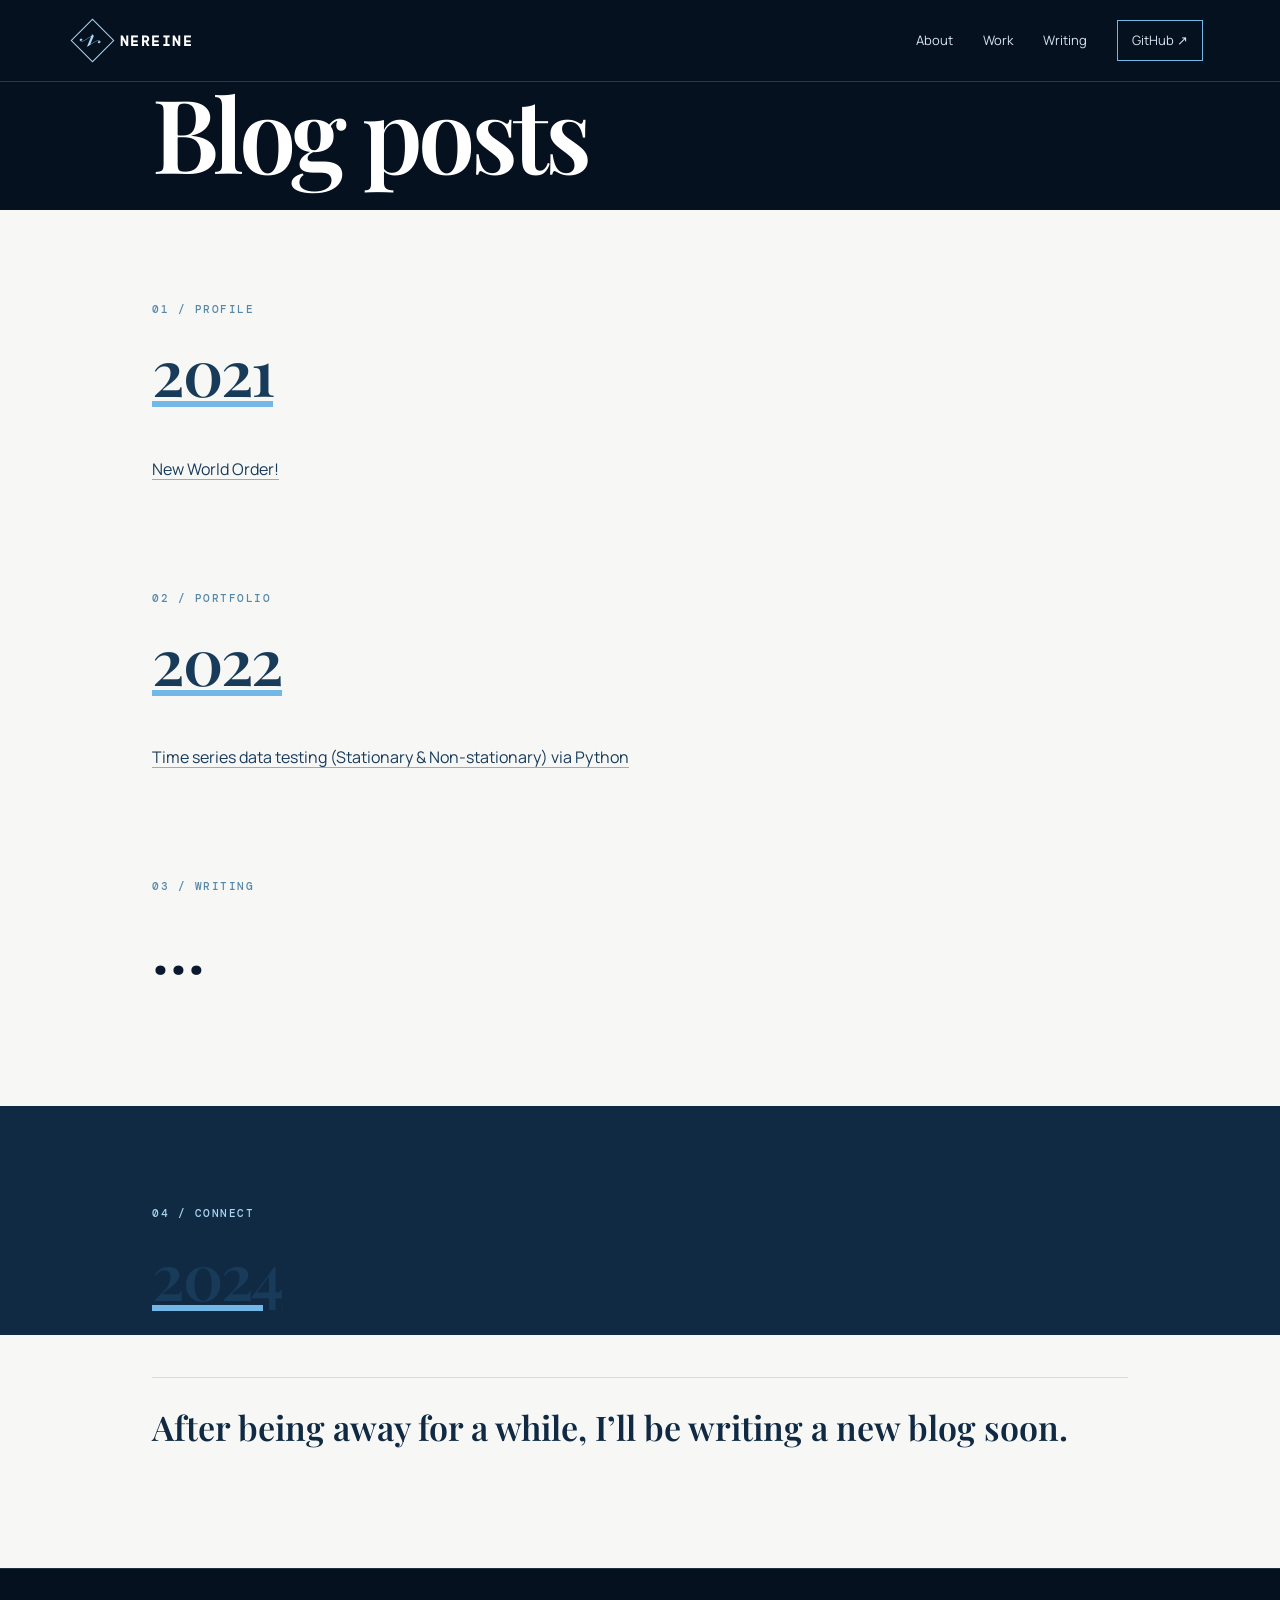
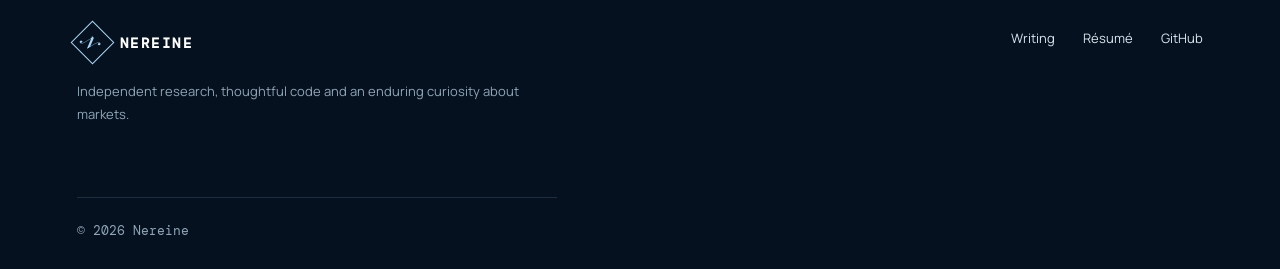
==== blog/index.html @ a94d23e8 "deploy: 0a68c8efd73e1521c85fd0a88f0c72b3c249735a" ====
<!DOCTYPE html><html lang=en> <head><meta charset=UTF-8><meta name=viewport content="width=device-width, initial-scale=1.0"><meta name=description content="Nereine — independent notes and projects at the intersection of markets, quantitative research and technology."><meta name=author content=@nereine><meta name=theme-color content=#06111f><link rel=preconnect href=https://fonts.googleapis.com><link rel=preconnect href=https://fonts.gstatic.com crossorigin><link href="https://fonts.googleapis.com/css2?family=DM+Mono:wght@400;500&family=Manrope:wght@400;500;600;700&family=Playfair+Display:ital,wght@0,600;1,600&display=swap" rel=stylesheet><link rel=stylesheet href=/style.css><title>Nereine — Markets, Research & Technology</title></head> <body> <header class=site-header> <a class=wordmark href=/ aria-label="Nereine home"> <span class=wordmark-mark>N</span> <span>NEREINE</span> </a> <button class=menu-button type=button aria-expanded=false aria-controls=site-nav>Menu</button> <nav id=site-nav class=site-nav aria-label="Primary navigation"> <a href=/#about>About</a> <a href=/#work>Work</a> <a href=/blog/ >Writing</a> <a class=nav-cta href=https://github.com/nereine>GitHub <span aria-hidden=true>↗</span></a> </nav> </header> <main> <h1 id=blog-posts>Blog posts</h1> <h2 id=2021><a href=/blog/2021/ >2021</a></h2> <p><a href=/blog/2021/nwo/ >New World Order!</a></p> <h2 id=2022><a href=/blog/2022/ >2022</a></h2> <p><a href=/blog/2022/adf>Time series data testing (Stationary &#38; Non-stationary) via Python</a></p> <h2 id=section>&#8230;</h2> <h2 id=2024><a href=/blog/2024/ >2024</a></h2> <h3 id=after-being-away-for-a-while-ill-be-writing-a-new-blog-soon.>After being away for a while, I&#8217;ll be writing a new blog soon.</h3> </main> <footer class=site-footer> <div> <a href=/ class="wordmark footer-wordmark"><span class=wordmark-mark>N</span><span>NEREINE</span></a> <p>Independent research, thoughtful code and an enduring curiosity about markets.</p> </div> <div class=footer-links> <a href=/blog/ >Writing</a> <a href=/resume/ >Résumé</a> <a href=https://github.com/nereine>GitHub</a> </div> <p class=copyright>© <span id=year>2026</span> Nereine</p> </footer> <script src=/script.js defer></script> </body> </html>
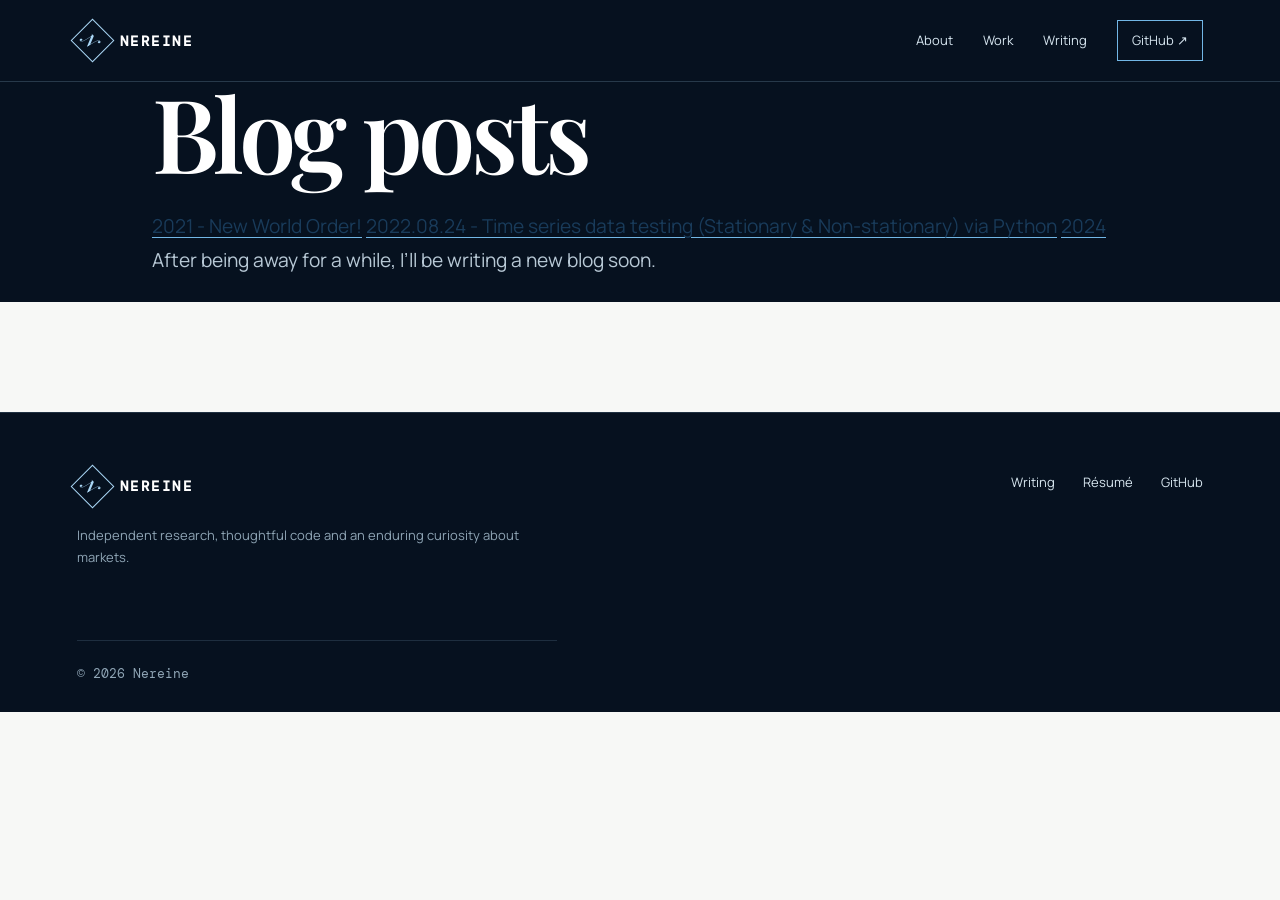
==== commit 9e4984c9: "deploy: 7f850990c76e15554d959debf549aeb8183d1802" ====
--- a/blog/index.html
+++ b/blog/index.html
@@ -1 +1 @@
-<!DOCTYPE html><html lang=en> <head><meta charset=UTF-8><meta name=viewport content="width=device-width, initial-scale=1.0"><meta name=description content="Nereine — independent notes and projects at the intersection of markets, quantitative research and technology."><meta name=author content=@nereine><meta name=theme-color content=#06111f><link rel=preconnect href=https://fonts.googleapis.com><link rel=preconnect href=https://fonts.gstatic.com crossorigin><link href="https://fonts.googleapis.com/css2?family=DM+Mono:wght@400;500&family=Manrope:wght@400;500;600;700&family=Playfair+Display:ital,wght@0,600;1,600&display=swap" rel=stylesheet><link rel=stylesheet href=/style.css><title>Nereine — Markets, Research & Technology</title></head> <body> <header class=site-header> <a class=wordmark href=/ aria-label="Nereine home"> <span class=wordmark-mark>N</span> <span>NEREINE</span> </a> <button class=menu-button type=button aria-expanded=false aria-controls=site-nav>Menu</button> <nav id=site-nav class=site-nav aria-label="Primary navigation"> <a href=/#about>About</a> <a href=/#work>Work</a> <a href=/blog/ >Writing</a> <a class=nav-cta href=https://github.com/nereine>GitHub <span aria-hidden=true>↗</span></a> </nav> </header> <main> <h1 id=blog-posts>Blog posts</h1> <h2 id=2021><a href=/blog/2021/ >2021</a></h2> <p><a href=/blog/2021/nwo/ >New World Order!</a></p> <h2 id=2022><a href=/blog/2022/ >2022</a></h2> <p><a href=/blog/2022/adf>Time series data testing (Stationary &#38; Non-stationary) via Python</a></p> <h2 id=section>&#8230;</h2> <h2 id=2024><a href=/blog/2024/ >2024</a></h2> <h3 id=after-being-away-for-a-while-ill-be-writing-a-new-blog-soon.>After being away for a while, I&#8217;ll be writing a new blog soon.</h3> </main> <footer class=site-footer> <div> <a href=/ class="wordmark footer-wordmark"><span class=wordmark-mark>N</span><span>NEREINE</span></a> <p>Independent research, thoughtful code and an enduring curiosity about markets.</p> </div> <div class=footer-links> <a href=/blog/ >Writing</a> <a href=/resume/ >Résumé</a> <a href=https://github.com/nereine>GitHub</a> </div> <p class=copyright>© <span id=year>2026</span> Nereine</p> </footer> <script src=/script.js defer></script> </body> </html> +<!DOCTYPE html><html lang=en> <head><meta charset=UTF-8><meta name=viewport content="width=device-width, initial-scale=1.0"><meta name=description content="Nereine — independent notes and projects at the intersection of markets, quantitative research and technology."><meta name=author content=@nereine><meta name=theme-color content=#06111f><link rel=preconnect href=https://fonts.googleapis.com><link rel=preconnect href=https://fonts.gstatic.com crossorigin><link href="https://fonts.googleapis.com/css2?family=DM+Mono:wght@400;500&family=Manrope:wght@400;500;600;700&family=Playfair+Display:ital,wght@0,600;1,600&display=swap" rel=stylesheet><link rel=stylesheet href=/style.css><title>Nereine — Markets, Research & Technology</title></head> <body> <header class=site-header> <a class=wordmark href=/ aria-label="Nereine home"> <span class=wordmark-mark>N</span> <span>NEREINE</span> </a> <button class=menu-button type=button aria-expanded=false aria-controls=site-nav>Menu</button> <nav id=site-nav class=site-nav aria-label="Primary navigation"> <a href=/#about>About</a> <a href=/#work>Work</a> <a href=/blog/ >Writing</a> <a class=nav-cta href=https://github.com/nereine>GitHub <span aria-hidden=true>↗</span></a> </nav> </header> <main> <h1 id=blog-posts>Blog posts</h1> <p><a href=/blog/nwo/ >2021 - New World Order!</a> <a href=/blog/adf>2022.08.24 - Time series data testing (Stationary &#38; Non-stationary) via Python</a> <a href=/blog/2024/ >2024</a> After being away for a while, I&#8217;ll be writing a new blog soon.</p> </main> <footer class=site-footer> <div> <a href=/ class="wordmark footer-wordmark"><span class=wordmark-mark>N</span><span>NEREINE</span></a> <p>Independent research, thoughtful code and an enduring curiosity about markets.</p> </div> <div class=footer-links> <a href=/blog/ >Writing</a> <a href=/resume/ >Résumé</a> <a href=https://github.com/nereine>GitHub</a> </div> <p class=copyright>© <span id=year>2026</span> Nereine</p> </footer> <script src=/script.js defer></script> </body> </html> 
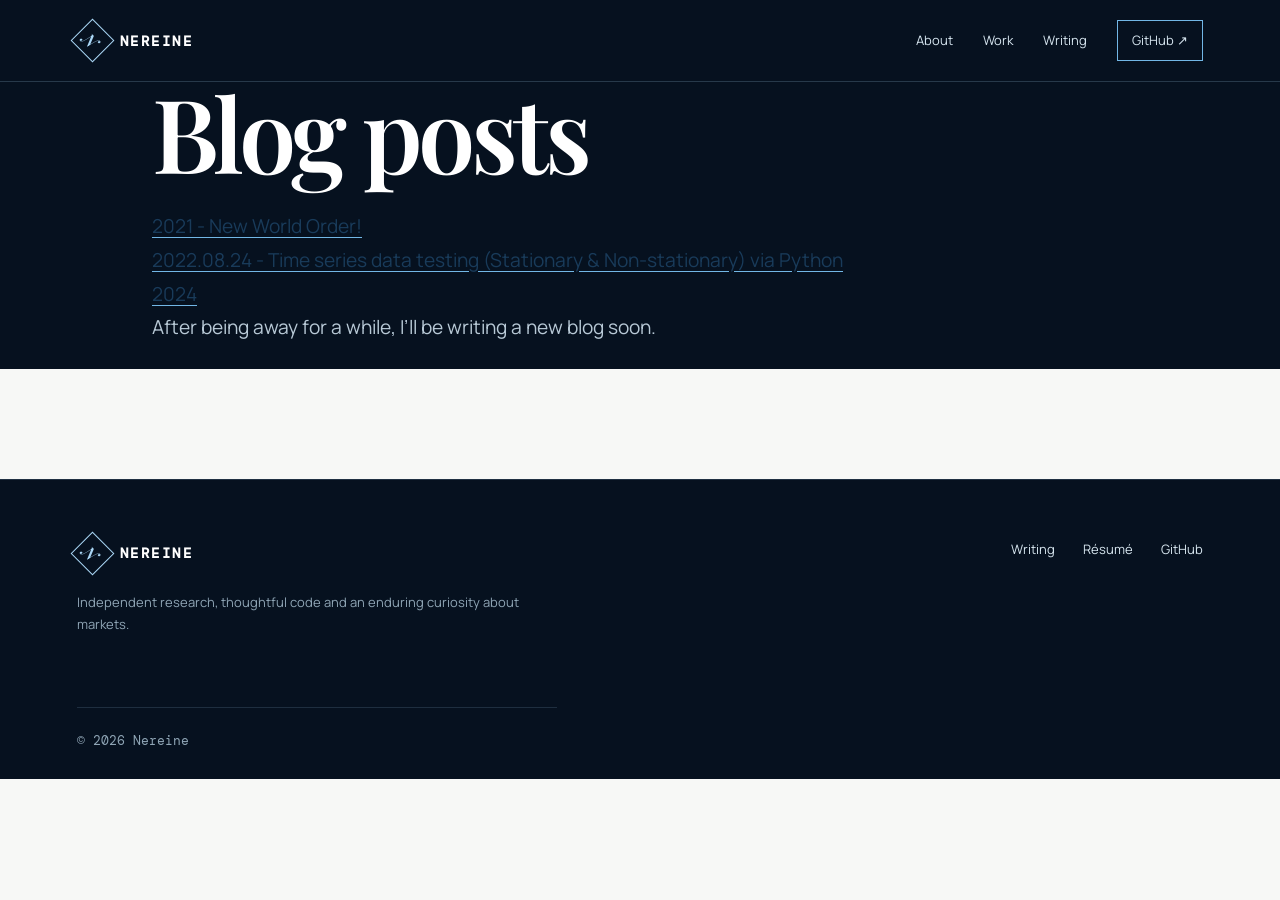
==== commit e10edd85: "deploy: ceea8af4a5431f778f61d40236646f1dbd8ab6f2" ====
--- a/blog/index.html
+++ b/blog/index.html
@@ -1 +1 @@
-<!DOCTYPE html><html lang=en> <head><meta charset=UTF-8><meta name=viewport content="width=device-width, initial-scale=1.0"><meta name=description content="Nereine — independent notes and projects at the intersection of markets, quantitative research and technology."><meta name=author content=@nereine><meta name=theme-color content=#06111f><link rel=preconnect href=https://fonts.googleapis.com><link rel=preconnect href=https://fonts.gstatic.com crossorigin><link href="https://fonts.googleapis.com/css2?family=DM+Mono:wght@400;500&family=Manrope:wght@400;500;600;700&family=Playfair+Display:ital,wght@0,600;1,600&display=swap" rel=stylesheet><link rel=stylesheet href=/style.css><title>Nereine — Markets, Research & Technology</title></head> <body> <header class=site-header> <a class=wordmark href=/ aria-label="Nereine home"> <span class=wordmark-mark>N</span> <span>NEREINE</span> </a> <button class=menu-button type=button aria-expanded=false aria-controls=site-nav>Menu</button> <nav id=site-nav class=site-nav aria-label="Primary navigation"> <a href=/#about>About</a> <a href=/#work>Work</a> <a href=/blog/ >Writing</a> <a class=nav-cta href=https://github.com/nereine>GitHub <span aria-hidden=true>↗</span></a> </nav> </header> <main> <h1 id=blog-posts>Blog posts</h1> <p><a href=/blog/nwo/ >2021 - New World Order!</a> <a href=/blog/adf>2022.08.24 - Time series data testing (Stationary &#38; Non-stationary) via Python</a> <a href=/blog/2024/ >2024</a> After being away for a while, I&#8217;ll be writing a new blog soon.</p> </main> <footer class=site-footer> <div> <a href=/ class="wordmark footer-wordmark"><span class=wordmark-mark>N</span><span>NEREINE</span></a> <p>Independent research, thoughtful code and an enduring curiosity about markets.</p> </div> <div class=footer-links> <a href=/blog/ >Writing</a> <a href=/resume/ >Résumé</a> <a href=https://github.com/nereine>GitHub</a> </div> <p class=copyright>© <span id=year>2026</span> Nereine</p> </footer> <script src=/script.js defer></script> </body> </html> +<!DOCTYPE html><html lang=en> <head><meta charset=UTF-8><meta name=viewport content="width=device-width, initial-scale=1.0"><meta name=description content="Nereine — independent notes and projects at the intersection of markets, quantitative research and technology."><meta name=author content=@nereine><meta name=theme-color content=#06111f><link rel=preconnect href=https://fonts.googleapis.com><link rel=preconnect href=https://fonts.gstatic.com crossorigin><link href="https://fonts.googleapis.com/css2?family=DM+Mono:wght@400;500&family=Manrope:wght@400;500;600;700&family=Playfair+Display:ital,wght@0,600;1,600&display=swap" rel=stylesheet><link rel=stylesheet href=/style.css><title>Nereine — Markets, Research & Technology</title></head> <body> <header class=site-header> <a class=wordmark href=/ aria-label="Nereine home"> <span class=wordmark-mark>N</span> <span>NEREINE</span> </a> <button class=menu-button type=button aria-expanded=false aria-controls=site-nav>Menu</button> <nav id=site-nav class=site-nav aria-label="Primary navigation"> <a href=/#about>About</a> <a href=/#work>Work</a> <a href=/blog/ >Writing</a> <a class=nav-cta href=https://github.com/nereine>GitHub <span aria-hidden=true>↗</span></a> </nav> </header> <main> <h1 id=blog-posts>Blog posts</h1> <p><a href=/blog/nwo/ >2021 - New World Order!</a><br> <a href=/blog/adf>2022.08.24 - Time series data testing (Stationary &#38; Non-stationary) via Python</a><br> <a href=/blog/2024/ >2024</a><br> After being away for a while, I&#8217;ll be writing a new blog soon.</p> </main> <footer class=site-footer> <div> <a href=/ class="wordmark footer-wordmark"><span class=wordmark-mark>N</span><span>NEREINE</span></a> <p>Independent research, thoughtful code and an enduring curiosity about markets.</p> </div> <div class=footer-links> <a href=/blog/ >Writing</a> <a href=/resume/ >Résumé</a> <a href=https://github.com/nereine>GitHub</a> </div> <p class=copyright>© <span id=year>2026</span> Nereine</p> </footer> <script src=/script.js defer></script> </body> </html> 
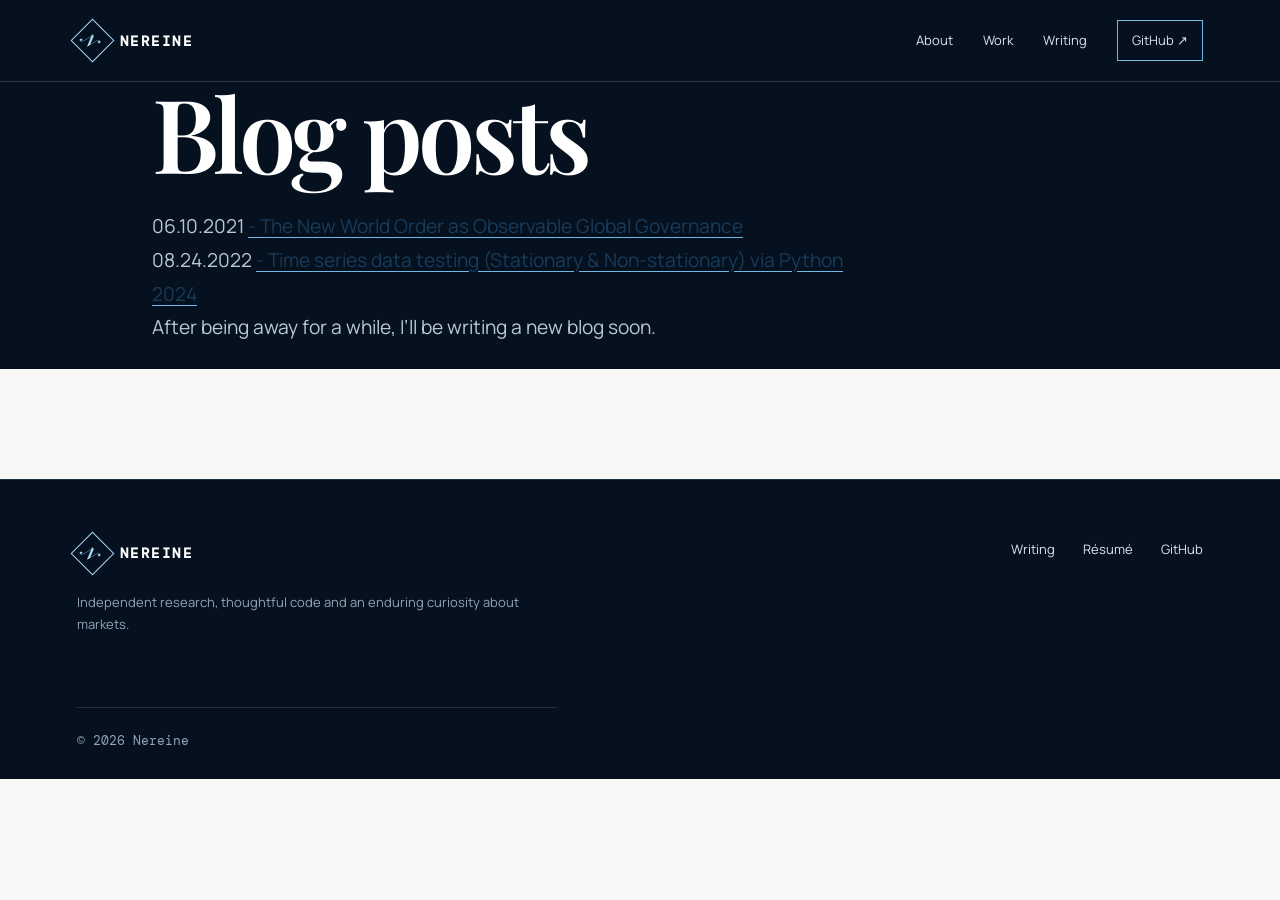
==== commit 0554f87b: "deploy: d5a327e244fa0d81278db18ac612c358d9ddf242" ====
--- a/blog/index.html
+++ b/blog/index.html
@@ -1 +1 @@
-<!DOCTYPE html><html lang=en> <head><meta charset=UTF-8><meta name=viewport content="width=device-width, initial-scale=1.0"><meta name=description content="Nereine — independent notes and projects at the intersection of markets, quantitative research and technology."><meta name=author content=@nereine><meta name=theme-color content=#06111f><link rel=preconnect href=https://fonts.googleapis.com><link rel=preconnect href=https://fonts.gstatic.com crossorigin><link href="https://fonts.googleapis.com/css2?family=DM+Mono:wght@400;500&family=Manrope:wght@400;500;600;700&family=Playfair+Display:ital,wght@0,600;1,600&display=swap" rel=stylesheet><link rel=stylesheet href=/style.css><title>Nereine — Markets, Research & Technology</title></head> <body> <header class=site-header> <a class=wordmark href=/ aria-label="Nereine home"> <span class=wordmark-mark>N</span> <span>NEREINE</span> </a> <button class=menu-button type=button aria-expanded=false aria-controls=site-nav>Menu</button> <nav id=site-nav class=site-nav aria-label="Primary navigation"> <a href=/#about>About</a> <a href=/#work>Work</a> <a href=/blog/ >Writing</a> <a class=nav-cta href=https://github.com/nereine>GitHub <span aria-hidden=true>↗</span></a> </nav> </header> <main> <h1 id=blog-posts>Blog posts</h1> <p><a href=/blog/nwo/ >2021 - New World Order!</a><br> <a href=/blog/adf>2022.08.24 - Time series data testing (Stationary &#38; Non-stationary) via Python</a><br> <a href=/blog/2024/ >2024</a><br> After being away for a while, I&#8217;ll be writing a new blog soon.</p> </main> <footer class=site-footer> <div> <a href=/ class="wordmark footer-wordmark"><span class=wordmark-mark>N</span><span>NEREINE</span></a> <p>Independent research, thoughtful code and an enduring curiosity about markets.</p> </div> <div class=footer-links> <a href=/blog/ >Writing</a> <a href=/resume/ >Résumé</a> <a href=https://github.com/nereine>GitHub</a> </div> <p class=copyright>© <span id=year>2026</span> Nereine</p> </footer> <script src=/script.js defer></script> </body> </html> +<!DOCTYPE html><html lang=en> <head><meta charset=UTF-8><meta name=viewport content="width=device-width, initial-scale=1.0"><meta name=description content="Nereine — independent notes and projects at the intersection of markets, quantitative research and technology."><meta name=author content=@nereine><meta name=theme-color content=#06111f><link rel=preconnect href=https://fonts.googleapis.com><link rel=preconnect href=https://fonts.gstatic.com crossorigin><link href="https://fonts.googleapis.com/css2?family=DM+Mono:wght@400;500&family=Manrope:wght@400;500;600;700&family=Playfair+Display:ital,wght@0,600;1,600&display=swap" rel=stylesheet><link rel=stylesheet href=/style.css><title>Nereine — Markets, Research & Technology</title></head> <body> <header class=site-header> <a class=wordmark href=/ aria-label="Nereine home"> <span class=wordmark-mark>N</span> <span>NEREINE</span> </a> <button class=menu-button type=button aria-expanded=false aria-controls=site-nav>Menu</button> <nav id=site-nav class=site-nav aria-label="Primary navigation"> <a href=/#about>About</a> <a href=/#work>Work</a> <a href=/blog/ >Writing</a> <a class=nav-cta href=https://github.com/nereine>GitHub <span aria-hidden=true>↗</span></a> </nav> </header> <main> <h1 id=blog-posts>Blog posts</h1> <p>06.10.2021 <a href=/blog/nwo/ >- The New World Order as Observable Global Governance</a><br> 08.24.2022 <a href=/blog/adf>- Time series data testing (Stationary &#38; Non-stationary) via Python</a><br> <a href=/blog/2024/ >2024</a><br> After being away for a while, I&#8217;ll be writing a new blog soon.</p> </main> <footer class=site-footer> <div> <a href=/ class="wordmark footer-wordmark"><span class=wordmark-mark>N</span><span>NEREINE</span></a> <p>Independent research, thoughtful code and an enduring curiosity about markets.</p> </div> <div class=footer-links> <a href=/blog/ >Writing</a> <a href=/resume/ >Résumé</a> <a href=https://github.com/nereine>GitHub</a> </div> <p class=copyright>© <span id=year>2026</span> Nereine</p> </footer> <script src=/script.js defer></script> </body> </html> 
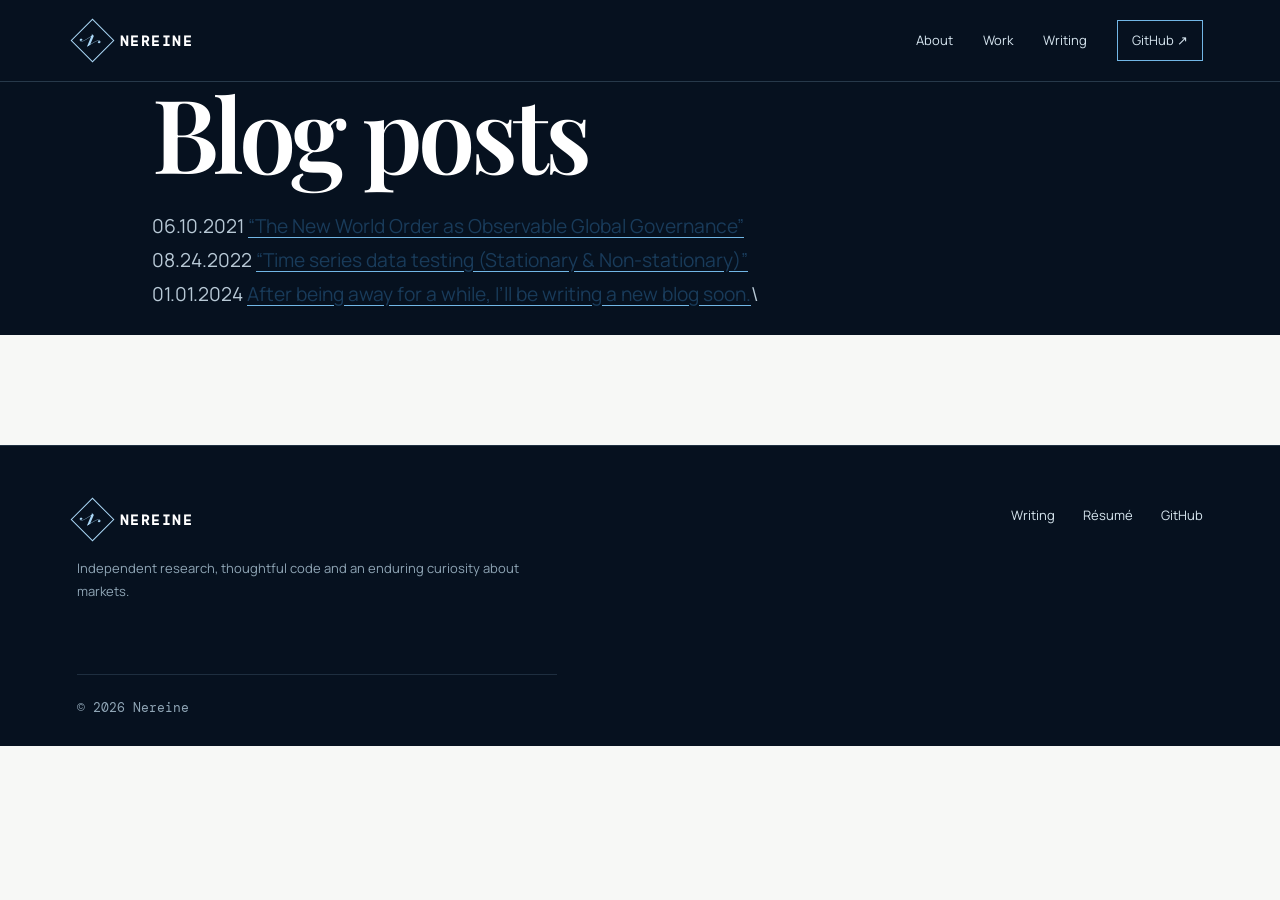
==== commit b7179901: "deploy: c819cd3cf7804572ab6462bf86a43242c83a3c79" ====
--- a/blog/index.html
+++ b/blog/index.html
@@ -1 +1 @@
-<!DOCTYPE html><html lang=en> <head><meta charset=UTF-8><meta name=viewport content="width=device-width, initial-scale=1.0"><meta name=description content="Nereine — independent notes and projects at the intersection of markets, quantitative research and technology."><meta name=author content=@nereine><meta name=theme-color content=#06111f><link rel=preconnect href=https://fonts.googleapis.com><link rel=preconnect href=https://fonts.gstatic.com crossorigin><link href="https://fonts.googleapis.com/css2?family=DM+Mono:wght@400;500&family=Manrope:wght@400;500;600;700&family=Playfair+Display:ital,wght@0,600;1,600&display=swap" rel=stylesheet><link rel=stylesheet href=/style.css><title>Nereine — Markets, Research & Technology</title></head> <body> <header class=site-header> <a class=wordmark href=/ aria-label="Nereine home"> <span class=wordmark-mark>N</span> <span>NEREINE</span> </a> <button class=menu-button type=button aria-expanded=false aria-controls=site-nav>Menu</button> <nav id=site-nav class=site-nav aria-label="Primary navigation"> <a href=/#about>About</a> <a href=/#work>Work</a> <a href=/blog/ >Writing</a> <a class=nav-cta href=https://github.com/nereine>GitHub <span aria-hidden=true>↗</span></a> </nav> </header> <main> <h1 id=blog-posts>Blog posts</h1> <p>06.10.2021 <a href=/blog/nwo/ >- The New World Order as Observable Global Governance</a><br> 08.24.2022 <a href=/blog/adf>- Time series data testing (Stationary &#38; Non-stationary) via Python</a><br> <a href=/blog/2024/ >2024</a><br> After being away for a while, I&#8217;ll be writing a new blog soon.</p> </main> <footer class=site-footer> <div> <a href=/ class="wordmark footer-wordmark"><span class=wordmark-mark>N</span><span>NEREINE</span></a> <p>Independent research, thoughtful code and an enduring curiosity about markets.</p> </div> <div class=footer-links> <a href=/blog/ >Writing</a> <a href=/resume/ >Résumé</a> <a href=https://github.com/nereine>GitHub</a> </div> <p class=copyright>© <span id=year>2026</span> Nereine</p> </footer> <script src=/script.js defer></script> </body> </html> +<!DOCTYPE html><html lang=en> <head><meta charset=UTF-8><meta name=viewport content="width=device-width, initial-scale=1.0"><meta name=description content="Nereine — independent notes and projects at the intersection of markets, quantitative research and technology."><meta name=author content=@nereine><meta name=theme-color content=#06111f><link rel=preconnect href=https://fonts.googleapis.com><link rel=preconnect href=https://fonts.gstatic.com crossorigin><link href="https://fonts.googleapis.com/css2?family=DM+Mono:wght@400;500&family=Manrope:wght@400;500;600;700&family=Playfair+Display:ital,wght@0,600;1,600&display=swap" rel=stylesheet><link rel=stylesheet href=/style.css><title>Nereine — Markets, Research & Technology</title></head> <body> <header class=site-header> <a class=wordmark href=/ aria-label="Nereine home"> <span class=wordmark-mark>N</span> <span>NEREINE</span> </a> <button class=menu-button type=button aria-expanded=false aria-controls=site-nav>Menu</button> <nav id=site-nav class=site-nav aria-label="Primary navigation"> <a href=/#about>About</a> <a href=/#work>Work</a> <a href=/blog/ >Writing</a> <a class=nav-cta href=https://github.com/nereine>GitHub <span aria-hidden=true>↗</span></a> </nav> </header> <main> <h1 id=blog-posts>Blog posts</h1> <p>06.10.2021 <a href=/blog/nwo/ >&#8220;The New World Order as Observable Global Governance&#8221;</a><br> 08.24.2022 <a href=/blog/adf>&#8220;Time series data testing (Stationary &#38; Non-stationary)&#8221;</a><br> 01.01.2024 <a href=/blog/2024/ >After being away for a while, I&#8217;ll be writing a new blog soon.</a>\</p> </main> <footer class=site-footer> <div> <a href=/ class="wordmark footer-wordmark"><span class=wordmark-mark>N</span><span>NEREINE</span></a> <p>Independent research, thoughtful code and an enduring curiosity about markets.</p> </div> <div class=footer-links> <a href=/blog/ >Writing</a> <a href=/resume/ >Résumé</a> <a href=https://github.com/nereine>GitHub</a> </div> <p class=copyright>© <span id=year>2026</span> Nereine</p> </footer> <script src=/script.js defer></script> </body> </html> 
